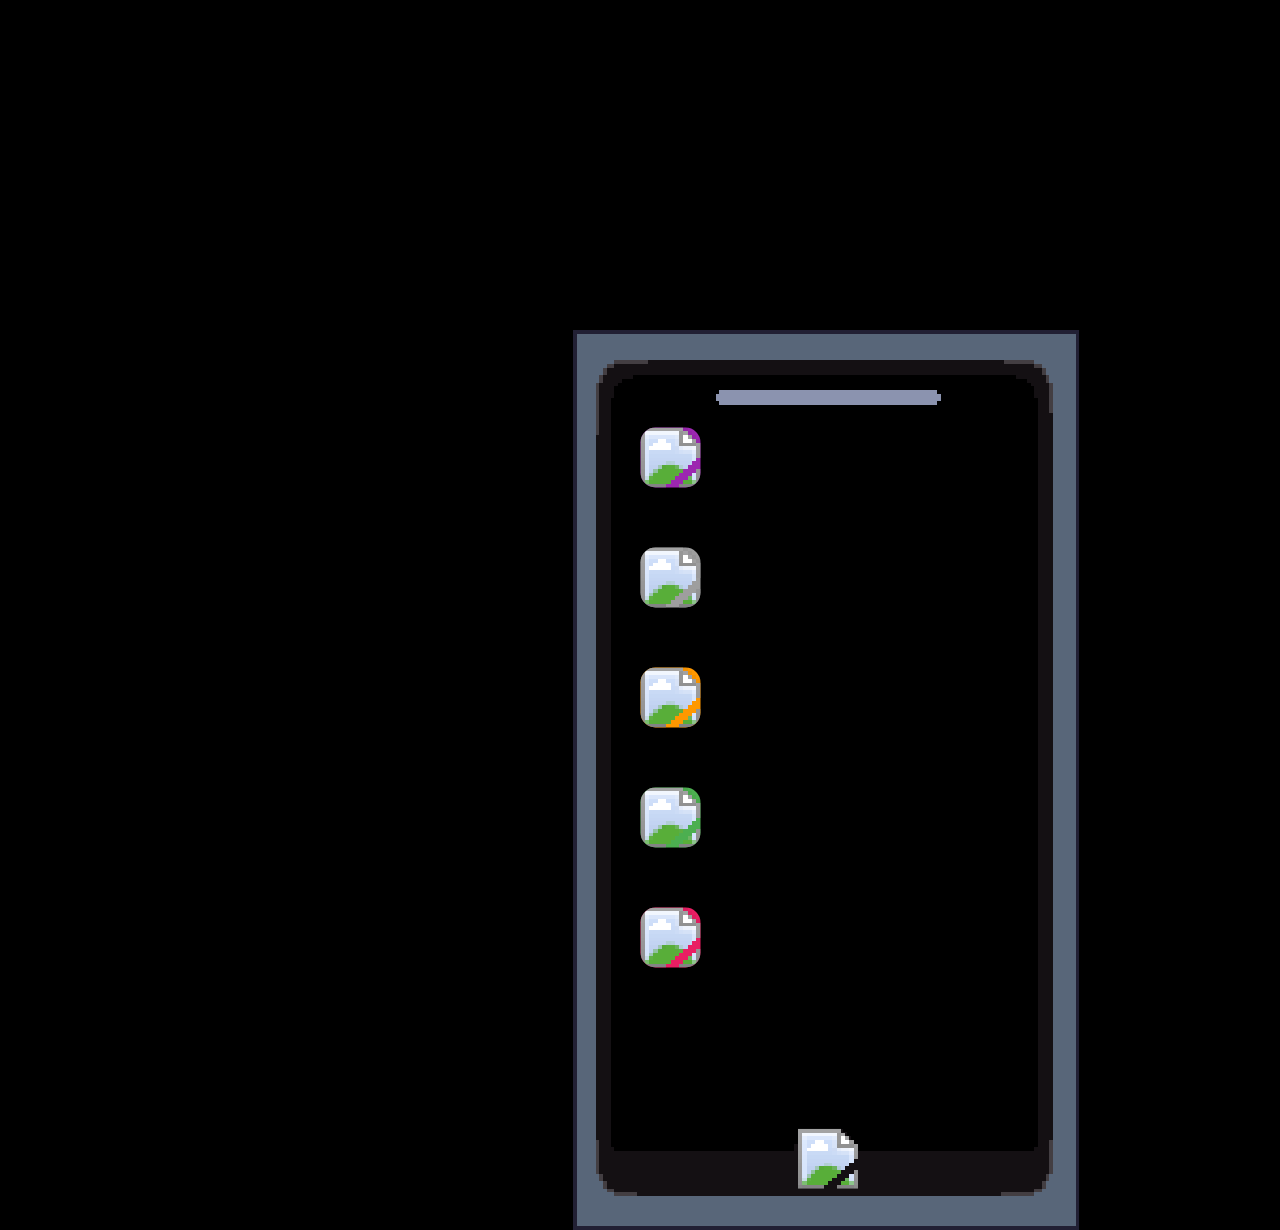
==== celular.html @ 930881a5 "Add files via upload" ====
﻿<!DOCTYPE html>
<html lang="es">
<head>
    <meta charset="UTF-8">
    <meta name="viewport"
          content="width=device-width, initial-scale=1.0, maximum-scale=1.0, user-scalable=no">
    <title>Pantalla Celular</title>

    <!-- Estilos -->
    <link rel="stylesheet" href="celular.css">
</head>

<body>
    <!-- 🖥️ Canvas principal -->
    <div id="celular-canvas">

        <!-- 🧱 Fondo base corregido -->
        <div id="fondo-base" class="layer"></div>

        <!-- 🐱 Fondo intermedio (gato decorativo) -->
        <div id="fondo-gato" class="layer"></div>

        <!-- 📱 Imagen superior decorativa -->
        <img id="imagen-cel" src="fondo/pantalla/cel.png" alt="Celular decorativo">

        <!-- 📦 Iconos tipo app (solo 5) -->
        <div id="app-buttons">
            <img src="sprites/button/app1.png" class="app-icon" id="app1" alt="App 1">
            <img src="sprites/button/app2.png" class="app-icon" id="app2" alt="App 2">
            <img src="sprites/button/app3.png" class="app-icon" id="app3" alt="App 3">
            <img src="sprites/button/app4.png" class="app-icon" id="app4" alt="App 4">
            <img src="sprites/button/app5.png" class="app-icon" id="app5" alt="App 5">
        </div>

        <!-- 🔙 Botón de regreso -->
        <img src="sprites/button/back.png" id="boton-back" alt="Regresar a mochila">

    </div>

    <!-- 🔧 Script -->
    <script src="celular.js"></script>
</body>
</html>
---- celular.css ----
﻿/* 🔧 RESET MEJORADO PARA MÓVILES */
* {
    margin: 0;
    padding: 0;
    box-sizing: border-box;
    touch-action: manipulation;
    user-select: none;
    -webkit-tap-highlight-color: transparent;
}

/* 🌐 ESTILOS BASE */
body {
    background: #000;
    height: 100vh;
    overflow: hidden;
    display: flex;
    justify-content: center;
    align-items: center;
    font-family: 'Pixel', Arial, sans-serif;
}

/* 🎮 CONTENEDOR PRINCIPAL */
#celular-canvas {
    position: absolute;
    width: 135px;
    height: 240px;
    top: 50%;
    left: 50%;
    margin-top: -120px;
    margin-left: -67.5px;
    transform-origin: top left;
    image-rendering: pixelated;
    overflow: hidden;
    z-index: 1;
}

/* 🖼️ CAPAS DE FONDO */
.layer {
    position: absolute;
    width: 100%;
    height: 100%;
    top: 0;
    left: 0;
    background-size: cover;
    pointer-events: none;
}

#fondo-base {
    background: url('fondo/pantalla/fondo_color1.png') no-repeat;
    z-index: 1;
}

#fondo-gato {
    background: url('fondo/pantalla/fondo_gato1.png') no-repeat;
    z-index: 2;
}

/* 📱 DECORACIÓN DEL CELULAR */
#imagen-cel {
    position: absolute;
    width: 100%;
    height: 100%;
    z-index: 3;
    pointer-events: none;
}

/* 📦 CONTENEDOR DE APLICACIONES */
#app-buttons {
    position: absolute;
    top: 26px;
    left: 18px;
    z-index: 4;
}

/* 🎯 ESTILOS DE BOTONES */
.app-icon {
    width: 16px;
    height: 16px;
    margin-bottom: 16px;
    display: block;
    cursor: pointer;
    image-rendering: pixelated;
    border-radius: 4px;
    transition: all 0.15s cubic-bezier(0.25, 0.46, 0.45, 1.5);
}

/* 🎨 COLORES INDIVIDUALES PARA CADA APP */
#app1 { background-color: #9c27b0; } /* Morado */
#app2 { background-color: #9e9e9e; } /* Gris */
#app3 { background-color: #ff9800; } /* Naranja */
#app4 { background-color: #4caf50; } /* Verde */
#app5 { background-color: #e91e63; } /* Rosa */

/* 🔙 BOTÓN BACK - POSICIÓN ORIGINAL */
#boton-back {
    position: absolute;
    width: 16px;
    height: 16px;
    left: 50%;
    bottom: 11px;
    transform: translateX(-50%);
    z-index: 4;
    cursor: pointer;
    image-rendering: pixelated;
    transition: all 0.15s cubic-bezier(0.25, 0.46, 0.45, 1.5);
}

/* ✨ ANIMACIÓN UNIFICADA PARA TODOS LOS BOTONES */
.app-icon:active,
#boton-back:active {
    transform: scale(0.88) !important;
    transform-origin: center;
    filter: brightness(1.8) drop-shadow(0 0 6px rgba(255, 255, 255, 0.7));
    opacity: 0.9;
}

/* 🎯 MANTIENE POSICIÓN CENTRADA DURANTE ANIMACIÓN */
#boton-back:active {
    transform: translateX(-50%) scale(0.88) !important;
}

/* 📱 RESPONSIVE */
@media (max-width: 400px) {
    #celular-canvas {
        transform: scale(0.9) !important;
    }
}
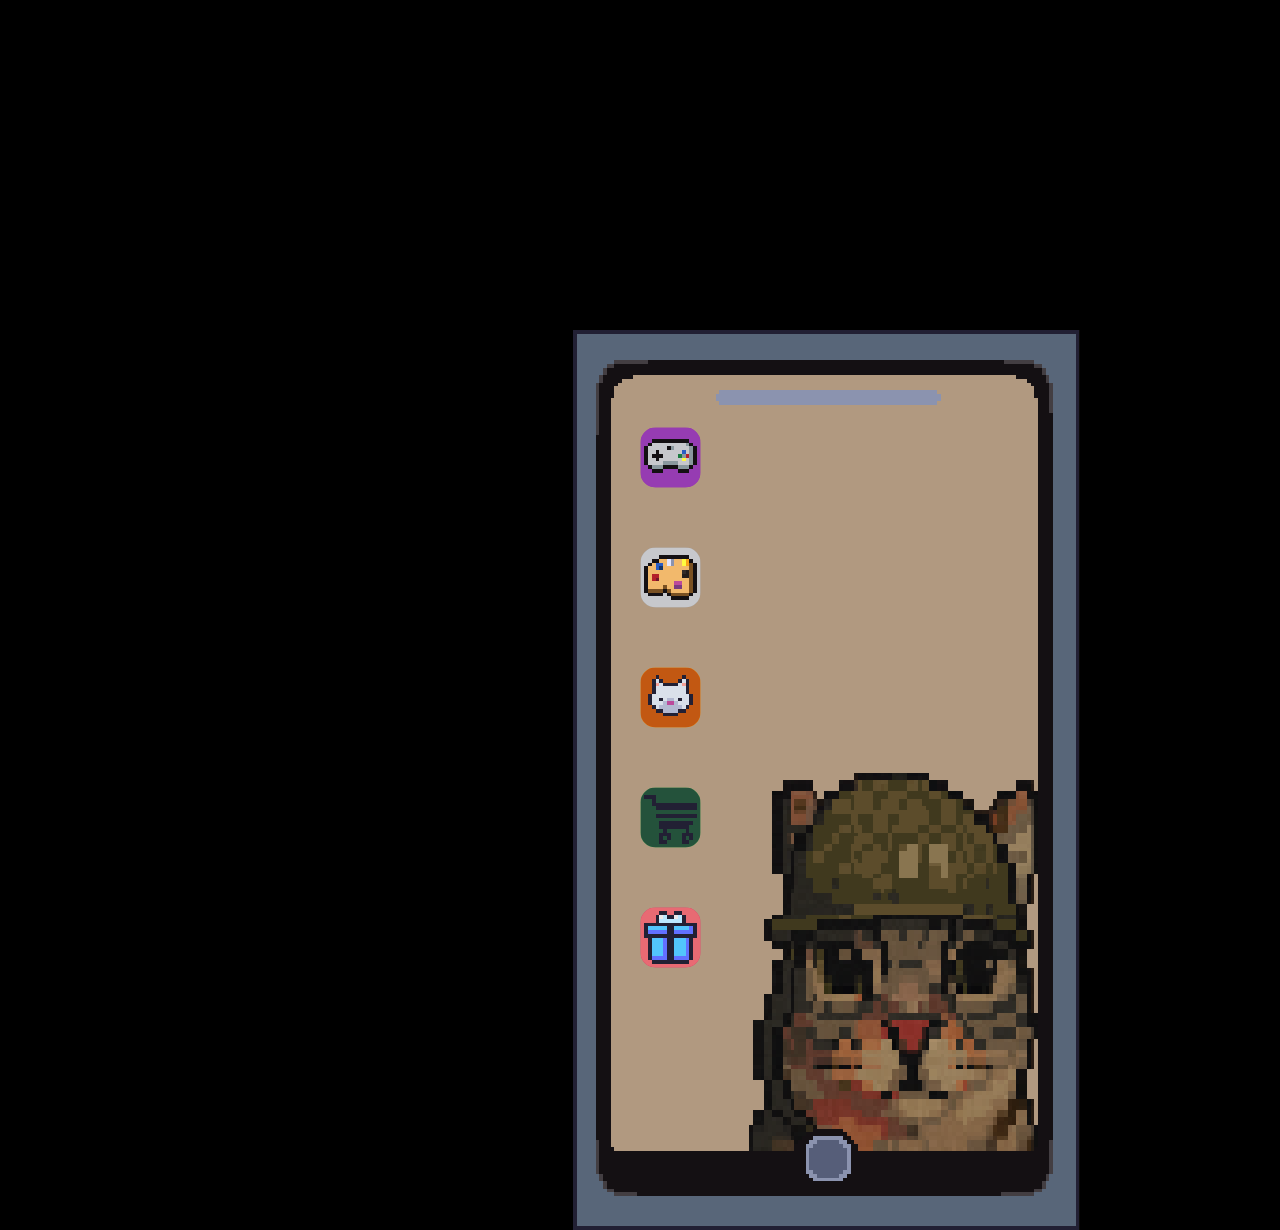
==== commit b5e79639: "Update celular.html" ====
--- a/celular.html
+++ b/celular.html
@@ -2,28 +2,15 @@
 <html lang="es">
 <head>
     <meta charset="UTF-8">
-    <meta name="viewport"
-          content="width=device-width, initial-scale=1.0, maximum-scale=1.0, user-scalable=no">
+    <meta name="viewport" content="width=device-width, initial-scale=1.0, maximum-scale=1.0, user-scalable=no">
     <title>Pantalla Celular</title>
-
-    <!-- Estilos -->
     <link rel="stylesheet" href="celular.css">
 </head>
-
 <body>
-    <!-- 🖥️ Canvas principal -->
     <div id="celular-canvas">
-
-        <!-- 🧱 Fondo base corregido -->
         <div id="fondo-base" class="layer"></div>
-
-        <!-- 🐱 Fondo intermedio (gato decorativo) -->
         <div id="fondo-gato" class="layer"></div>
-
-        <!-- 📱 Imagen superior decorativa -->
         <img id="imagen-cel" src="fondo/pantalla/cel.png" alt="Celular decorativo">
-
-        <!-- 📦 Iconos tipo app (solo 5) -->
         <div id="app-buttons">
             <img src="sprites/button/app1.png" class="app-icon" id="app1" alt="App 1">
             <img src="sprites/button/app2.png" class="app-icon" id="app2" alt="App 2">
@@ -31,13 +18,8 @@
             <img src="sprites/button/app4.png" class="app-icon" id="app4" alt="App 4">
             <img src="sprites/button/app5.png" class="app-icon" id="app5" alt="App 5">
         </div>
-
-        <!-- 🔙 Botón de regreso -->
         <img src="sprites/button/back.png" id="boton-back" alt="Regresar a mochila">
-
     </div>
-
-    <!-- 🔧 Script -->
     <script src="celular.js"></script>
 </body>
-</html>+</html>
